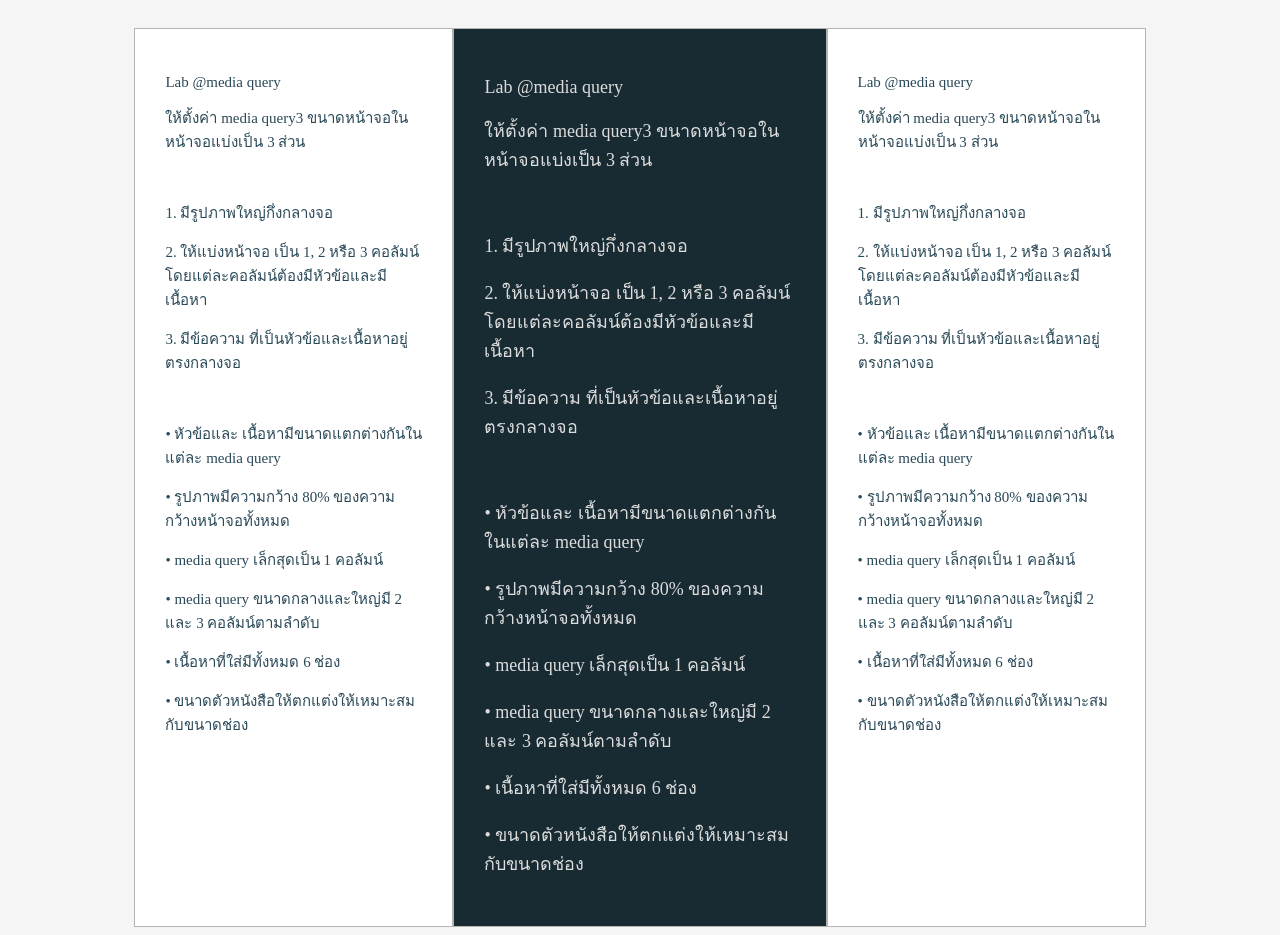
==== 02_CSS/Lab_media_query.html @ cb2f0b99 "update homework css" ====
<!DOCTYPE html>
<html lang="en">
<head>
    <meta charset="UTF-8">
    <meta name="viewport" content="width=device-width, initial-scale=1.0">
    <title>Lab @media query</title>
    <style>
        html {
            font-size: 15px;
        }
        body {            
            color: #2a4958;
            display: flex;
            background-color: whitesmoke;
            justify-content: center;
            align-content: center;            
        }
        .boxs {
            display: flex;
            flex-direction: column;
            width: 80%;            
        }
        .box-img {            
            display: flex;
            margin-top: 10px;           
        }        
        .boxcontent {  
            display: flex;
            padding: 30px;
            margin-top: 10px;          
            border: solid 1px rgb(180, 180, 180);            
            background: white;            
        }        
        .box1 {
            font-size: 1rem;
        }
        .b2 {
            color: #dcdcdc;
            background: #182b33;
        }
        .box2 {
            font-size: 1.2rem;            
        }
        .box-column {
            display: flex;
            flex-direction: row;
        }

        @media screen and (max-width: 600px) { 
            .boxs {
                width: 100%;
            }
            .box-column {
            display: flex;
            flex-direction: column;            
            }
        }
        
    </style>
</head>
<body>

    <div class="boxs">

        <div class="box-img">
            <img src="https://images.pexels.com/photos/40896/larch-conifer-cone-branch-tree-40896.jpeg?auto=compress&cs=tinysrgb&h=750&w=1260" alt="" width="100%">
        </div>
    
        <div class="box-column">
            <div class="boxcontent">
                <div class="box1">
                    <p>Lab @media query </p>
                    <p>ให้ตั้งค่า media query3 ขนาดหน้าจอในหน้าจอแบ่งเป็น 3 ส่วน </p> <br>
        
                    <p>1. มีรูปภาพใหญ่กึ่งกลางจอ </p>
                    <p>2. ให้แบ่งหน้าจอ เป็น 1, 2 หรือ 3 คอลัมน์ โดยแต่ละคอลัมน์ต้องมีหัวข้อและมีเนื้อหา </p>
                    <p>3. มีข้อความ ที่เป็นหัวข้อและเนื้อหาอยู่ตรงกลางจอ </p> <br>
        
                    <p>• หัวข้อและ เนื้อหามีขนาดแตกต่างกันในแต่ละ media query </p>
                    <p>• รูปภาพมีความกว้าง 80% ของความกว้างหน้าจอทั้งหมด </p>
                    <p>• media query เล็กสุดเป็น 1 คอลัมน์ </p>
                    <p>• media query ขนาดกลางและใหญ่มี 2 และ 3 คอลัมน์ตามลำดับ </p>
                    <p>• เนื้อหาที่ใส่มีทั้งหมด 6 ช่อง </p>
                    <p>• ขนาดตัวหนังสือให้ตกแต่งให้เหมาะสมกับขนาดช่อง </p>
                </div>
            </div>
        
            <div class="boxcontent b2">
                <div class="box2">
                    <p>Lab @media query </p>
                    <p>ให้ตั้งค่า media query3 ขนาดหน้าจอในหน้าจอแบ่งเป็น 3 ส่วน </p> <br>
        
                    <p>1. มีรูปภาพใหญ่กึ่งกลางจอ </p>
                    <p>2. ให้แบ่งหน้าจอ เป็น 1, 2 หรือ 3 คอลัมน์ โดยแต่ละคอลัมน์ต้องมีหัวข้อและมีเนื้อหา </p>
                    <p>3. มีข้อความ ที่เป็นหัวข้อและเนื้อหาอยู่ตรงกลางจอ </p> <br>
        
                    <p>• หัวข้อและ เนื้อหามีขนาดแตกต่างกันในแต่ละ media query </p>
                    <p>• รูปภาพมีความกว้าง 80% ของความกว้างหน้าจอทั้งหมด </p>
                    <p>• media query เล็กสุดเป็น 1 คอลัมน์ </p>
                    <p>• media query ขนาดกลางและใหญ่มี 2 และ 3 คอลัมน์ตามลำดับ </p>
                    <p>• เนื้อหาที่ใส่มีทั้งหมด 6 ช่อง </p>
                    <p>• ขนาดตัวหนังสือให้ตกแต่งให้เหมาะสมกับขนาดช่อง </p>
                </div>
            </div>
    
            <div class="boxcontent">
                <div class="box1">
                    <p>Lab @media query </p>
                    <p>ให้ตั้งค่า media query3 ขนาดหน้าจอในหน้าจอแบ่งเป็น 3 ส่วน </p> <br>
        
                    <p>1. มีรูปภาพใหญ่กึ่งกลางจอ </p>
                    <p>2. ให้แบ่งหน้าจอ เป็น 1, 2 หรือ 3 คอลัมน์ โดยแต่ละคอลัมน์ต้องมีหัวข้อและมีเนื้อหา </p>
                    <p>3. มีข้อความ ที่เป็นหัวข้อและเนื้อหาอยู่ตรงกลางจอ </p> <br>
        
                    <p>• หัวข้อและ เนื้อหามีขนาดแตกต่างกันในแต่ละ media query </p>
                    <p>• รูปภาพมีความกว้าง 80% ของความกว้างหน้าจอทั้งหมด </p>
                    <p>• media query เล็กสุดเป็น 1 คอลัมน์ </p>
                    <p>• media query ขนาดกลางและใหญ่มี 2 และ 3 คอลัมน์ตามลำดับ </p>
                    <p>• เนื้อหาที่ใส่มีทั้งหมด 6 ช่อง </p>
                    <p>• ขนาดตัวหนังสือให้ตกแต่งให้เหมาะสมกับขนาดช่อง </p>
                </div>
            </div>
        </div>

    </div>
    
    
</body>
</html>
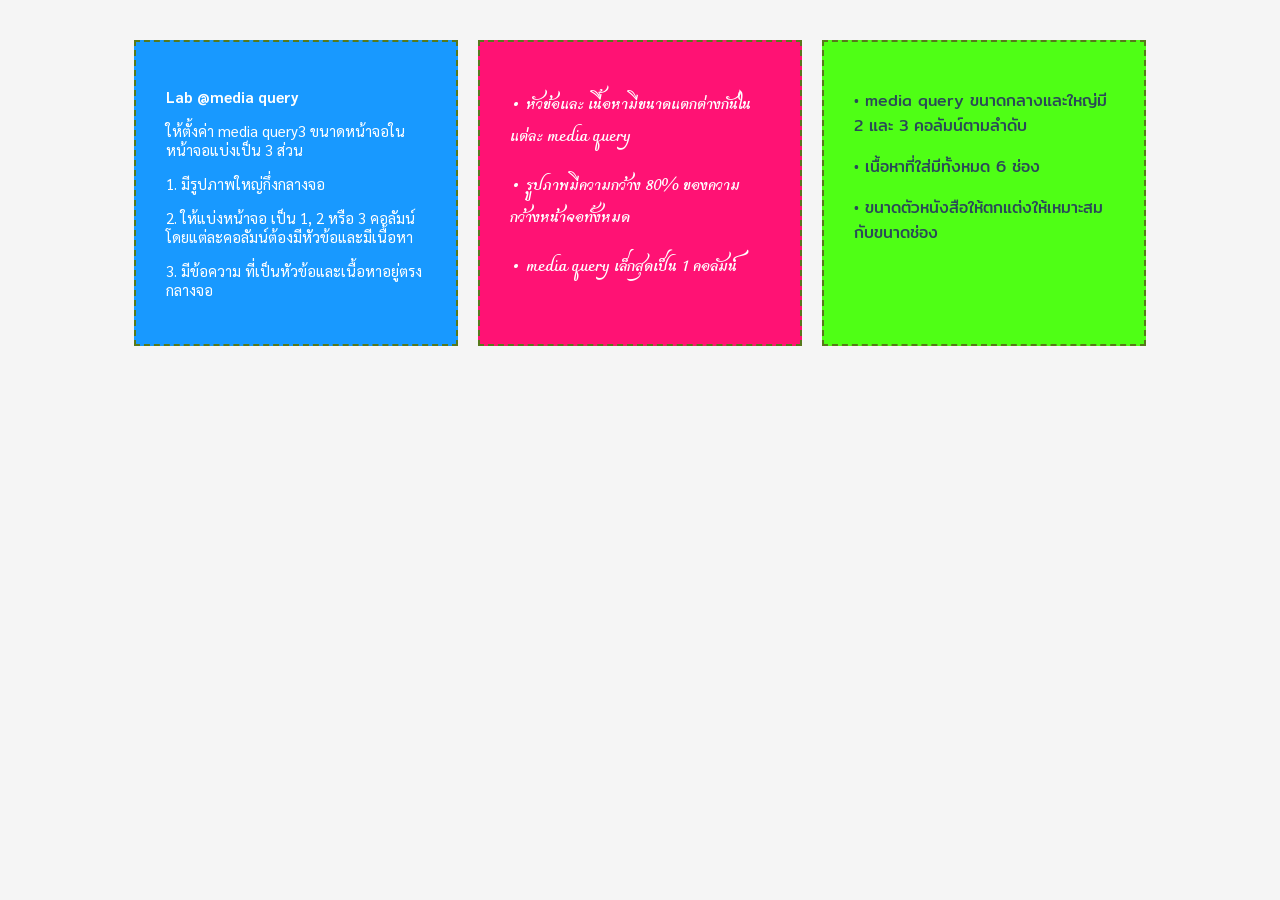
==== commit 4d4a4b0b: "update" ====
--- a/02_CSS/Lab_media_query.html
+++ b/02_CSS/Lab_media_query.html
@@ -3,8 +3,9 @@
 <head>
     <meta charset="UTF-8">
     <meta name="viewport" content="width=device-width, initial-scale=1.0">
+    <link href="https://fonts.googleapis.com/css2?family=Charmonman:wght@400;700&family=Mitr:wght@300;700&family=Sarabun:wght@300&display=swap" rel="stylesheet">
     <title>Lab @media query</title>
-    <style>
+    <style>              
         html {
             font-size: 15px;
         }
@@ -16,44 +17,53 @@
             align-content: center;            
         }
         .boxs {
-            display: flex;
-            flex-direction: column;
+            display: grid;
+            grid-row: auto;
             width: 80%;            
         }
-        .box-img {            
-            display: flex;
-            margin-top: 10px;           
+        .box-content {
+            width: 100%;
+            display: grid;
+            grid-template-columns: 32% 32% 32%;
+            justify-content: space-between;            
+        }
+        .box-style {
+            border: dashed 2px #57791b;
+            padding: 2rem;
+            margin: 1rem auto;
+        }
+        .box-con01 {
+            background: #1899ff;
+            color: white;
+            font-family: 'Sarabun', sans-serif;
+        }
+        .box-con02 {
+            background: #ff1274;
+            color: white;
+            font-family: 'Charmonman', cursive;
+            font-size: 17px;
+            font-weight: bold;
+        }
+        .box-con03 {
+            background: #4fff15;
+            font-family: 'Mitr', sans-serif;
+            font-size: 16px;
         }        
-        .boxcontent {  
-            display: flex;
-            padding: 30px;
-            margin-top: 10px;          
-            border: solid 1px rgb(180, 180, 180);            
-            background: white;            
-        }        
-        .box1 {
-            font-size: 1rem;
-        }
-        .b2 {
-            color: #dcdcdc;
-            background: #182b33;
-        }
-        .box2 {
-            font-size: 1.2rem;            
-        }
-        .box-column {
-            display: flex;
-            flex-direction: row;
+
+        @media all and (max-width: 1000px) {
+            .box-content {
+                grid-template-columns: 48% 48%;
+            }
         }
 
-        @media screen and (max-width: 600px) { 
+        @media all and (max-width: 720px) { 
             .boxs {
                 width: 100%;
             }
-            .box-column {
-            display: flex;
-            flex-direction: column;            
+            .box-content {
+                grid-template-columns: 100%;
             }
+            
         }
         
     </style>
@@ -65,65 +75,37 @@
         <div class="box-img">
             <img src="https://images.pexels.com/photos/40896/larch-conifer-cone-branch-tree-40896.jpeg?auto=compress&cs=tinysrgb&h=750&w=1260" alt="" width="100%">
         </div>
-    
-        <div class="box-column">
-            <div class="boxcontent">
-                <div class="box1">
-                    <p>Lab @media query </p>
-                    <p>ให้ตั้งค่า media query3 ขนาดหน้าจอในหน้าจอแบ่งเป็น 3 ส่วน </p> <br>
         
+        <div class="box-content">
+            <div class="box-style box-con01">
+                <div>
+                    <p><strong>Lab @media query</strong> </p>
+                    <p>ให้ตั้งค่า media query3 ขนาดหน้าจอในหน้าจอแบ่งเป็น 3 ส่วน </p>
                     <p>1. มีรูปภาพใหญ่กึ่งกลางจอ </p>
                     <p>2. ให้แบ่งหน้าจอ เป็น 1, 2 หรือ 3 คอลัมน์ โดยแต่ละคอลัมน์ต้องมีหัวข้อและมีเนื้อหา </p>
-                    <p>3. มีข้อความ ที่เป็นหัวข้อและเนื้อหาอยู่ตรงกลางจอ </p> <br>
-        
+                    <p>3. มีข้อความ ที่เป็นหัวข้อและเนื้อหาอยู่ตรงกลางจอ </p> 
+                </div>
+            </div>
+            <div class="box-style box-con02">
+                <div>
                     <p>• หัวข้อและ เนื้อหามีขนาดแตกต่างกันในแต่ละ media query </p>
                     <p>• รูปภาพมีความกว้าง 80% ของความกว้างหน้าจอทั้งหมด </p>
                     <p>• media query เล็กสุดเป็น 1 คอลัมน์ </p>
+                </div>
+            </div>
+            <div class="box-style box-con03">
+                <div>
                     <p>• media query ขนาดกลางและใหญ่มี 2 และ 3 คอลัมน์ตามลำดับ </p>
                     <p>• เนื้อหาที่ใส่มีทั้งหมด 6 ช่อง </p>
                     <p>• ขนาดตัวหนังสือให้ตกแต่งให้เหมาะสมกับขนาดช่อง </p>
-                </div>
-            </div>
-        
-            <div class="boxcontent b2">
-                <div class="box2">
-                    <p>Lab @media query </p>
-                    <p>ให้ตั้งค่า media query3 ขนาดหน้าจอในหน้าจอแบ่งเป็น 3 ส่วน </p> <br>
-        
-                    <p>1. มีรูปภาพใหญ่กึ่งกลางจอ </p>
-                    <p>2. ให้แบ่งหน้าจอ เป็น 1, 2 หรือ 3 คอลัมน์ โดยแต่ละคอลัมน์ต้องมีหัวข้อและมีเนื้อหา </p>
-                    <p>3. มีข้อความ ที่เป็นหัวข้อและเนื้อหาอยู่ตรงกลางจอ </p> <br>
-        
-                    <p>• หัวข้อและ เนื้อหามีขนาดแตกต่างกันในแต่ละ media query </p>
-                    <p>• รูปภาพมีความกว้าง 80% ของความกว้างหน้าจอทั้งหมด </p>
-                    <p>• media query เล็กสุดเป็น 1 คอลัมน์ </p>
-                    <p>• media query ขนาดกลางและใหญ่มี 2 และ 3 คอลัมน์ตามลำดับ </p>
-                    <p>• เนื้อหาที่ใส่มีทั้งหมด 6 ช่อง </p>
-                    <p>• ขนาดตัวหนังสือให้ตกแต่งให้เหมาะสมกับขนาดช่อง </p>
-                </div>
-            </div>
-    
-            <div class="boxcontent">
-                <div class="box1">
-                    <p>Lab @media query </p>
-                    <p>ให้ตั้งค่า media query3 ขนาดหน้าจอในหน้าจอแบ่งเป็น 3 ส่วน </p> <br>
-        
-                    <p>1. มีรูปภาพใหญ่กึ่งกลางจอ </p>
-                    <p>2. ให้แบ่งหน้าจอ เป็น 1, 2 หรือ 3 คอลัมน์ โดยแต่ละคอลัมน์ต้องมีหัวข้อและมีเนื้อหา </p>
-                    <p>3. มีข้อความ ที่เป็นหัวข้อและเนื้อหาอยู่ตรงกลางจอ </p> <br>
-        
-                    <p>• หัวข้อและ เนื้อหามีขนาดแตกต่างกันในแต่ละ media query </p>
-                    <p>• รูปภาพมีความกว้าง 80% ของความกว้างหน้าจอทั้งหมด </p>
-                    <p>• media query เล็กสุดเป็น 1 คอลัมน์ </p>
-                    <p>• media query ขนาดกลางและใหญ่มี 2 และ 3 คอลัมน์ตามลำดับ </p>
-                    <p>• เนื้อหาที่ใส่มีทั้งหมด 6 ช่อง </p>
-                    <p>• ขนาดตัวหนังสือให้ตกแต่งให้เหมาะสมกับขนาดช่อง </p>
-                </div>
+                </div>                    
             </div>
         </div>
 
     </div>
     
     
+    
+    
 </body>
 </html>
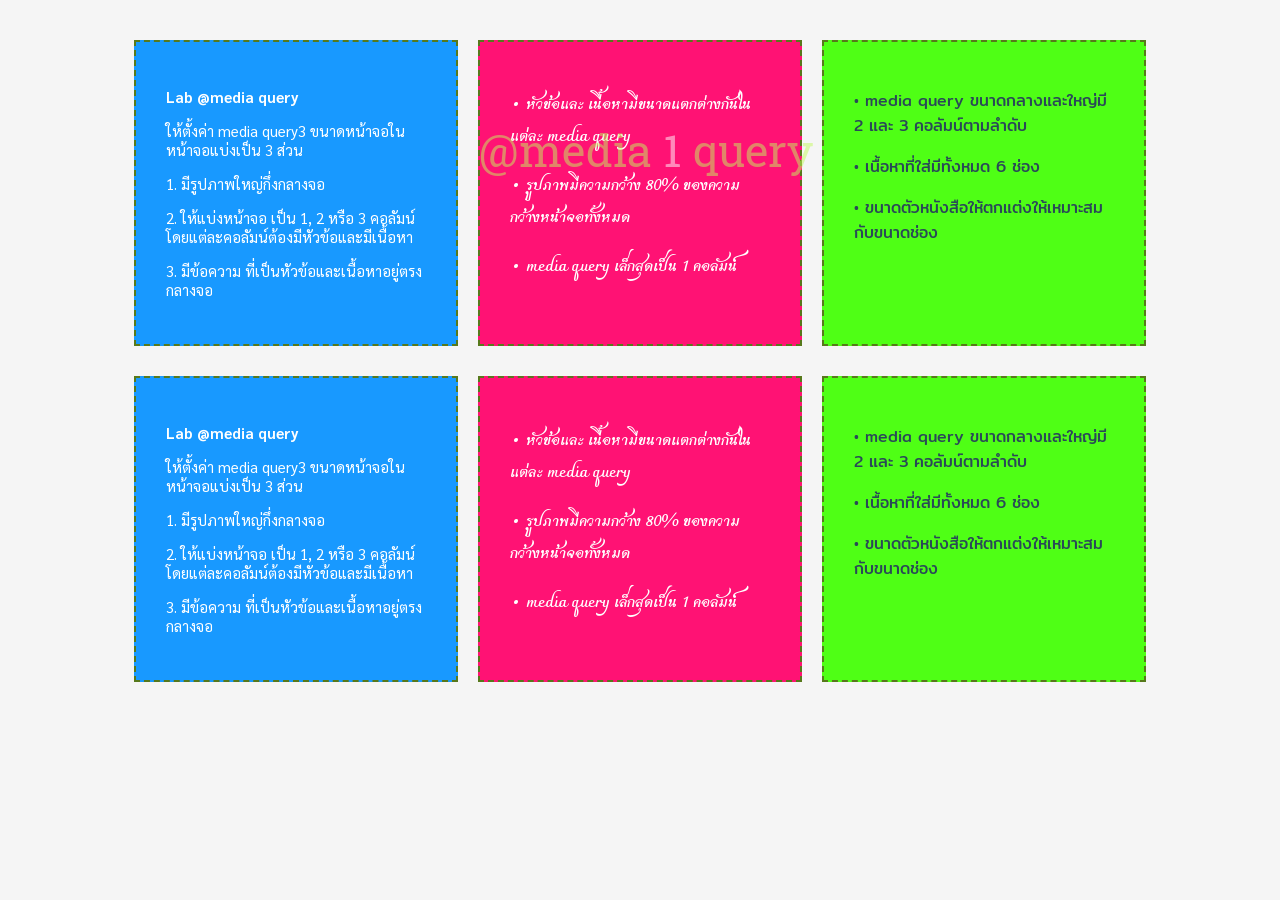
==== commit 52e58c7e: "update" ====
--- a/02_CSS/Lab_media_query.html
+++ b/02_CSS/Lab_media_query.html
@@ -4,6 +4,7 @@
     <meta charset="UTF-8">
     <meta name="viewport" content="width=device-width, initial-scale=1.0">
     <link href="https://fonts.googleapis.com/css2?family=Charmonman:wght@400;700&family=Mitr:wght@300;700&family=Sarabun:wght@300&display=swap" rel="stylesheet">
+    <link href="https://fonts.googleapis.com/css2?family=Roboto+Slab:wght@900&display=swap" rel="stylesheet">
     <title>Lab @media query</title>
     <style>              
         html {
@@ -20,6 +21,10 @@
             display: grid;
             grid-row: auto;
             width: 80%;            
+        }
+        .box-img {
+            width: 100%;
+            height: 100%;
         }
         .box-content {
             width: 100%;
@@ -48,20 +53,71 @@
             background: #4fff15;
             font-family: 'Mitr', sans-serif;
             font-size: 16px;
-        }        
+        }
+        .txt-media {
+            font-family: 'Roboto Slab', serif;
+            position: absolute;
+            display: block;
+            text-align: center;            
+            width: 80%;            
+            top: 8rem;
+            font-size: 3rem;
+            color: #c3f95e;
+            opacity: 0.5;
+        }
+        .txt-media-size::after {
+            content: ' 1 ';
+            color: white;                                    
+        }
+        .txt-media-size:hover::after {
+            color: black;                                   
+        }    
 
         @media all and (max-width: 1000px) {
+            .txt-media {                
+                top: 5rem;
+                font-size: 2rem;
+            }
+            .txt-media-size::after {
+                content: ' 2 ';                
+                color: #fff7fa;                        
+            }
             .box-content {
                 grid-template-columns: 48% 48%;
+            }
+            .box-con01,
+            .box-con03 {
+                font-family: 'Charmonman', cursive;
+                font-size: 17px;
+                font-weight: bold;
             }
         }
 
         @media all and (max-width: 720px) { 
+            .txt-media {
+                width: 100%;
+                top: 3.5rem;
+                font-size: 1.5rem;
+            }
+            .txt-media-size::after {
+                content: ' 3 ';                
+                color: #3a5a00;                          
+            }
+            .txt-media-size:hover::after {
+                color: white;                                   
+            }  
             .boxs {
                 width: 100%;
             }
             .box-content {
                 grid-template-columns: 100%;
+            }
+            .box-con01,
+            .box-con02,
+            .box-con03 {
+                font-family: 'Sarabun', sans-serif;
+                font-size: 16px;
+                font-weight: normal;
             }
             
         }
@@ -73,6 +129,7 @@
     <div class="boxs">
 
         <div class="box-img">
+            <span class="txt-media">@media <span class="txt-media-size"></span> query</span>
             <img src="https://images.pexels.com/photos/40896/larch-conifer-cone-branch-tree-40896.jpeg?auto=compress&cs=tinysrgb&h=750&w=1260" alt="" width="100%">
         </div>
         
@@ -100,6 +157,31 @@
                     <p>• ขนาดตัวหนังสือให้ตกแต่งให้เหมาะสมกับขนาดช่อง </p>
                 </div>                    
             </div>
+
+            <div class="box-style box-con01">
+                <div>
+                    <p><strong>Lab @media query</strong> </p>
+                    <p>ให้ตั้งค่า media query3 ขนาดหน้าจอในหน้าจอแบ่งเป็น 3 ส่วน </p>
+                    <p>1. มีรูปภาพใหญ่กึ่งกลางจอ </p>
+                    <p>2. ให้แบ่งหน้าจอ เป็น 1, 2 หรือ 3 คอลัมน์ โดยแต่ละคอลัมน์ต้องมีหัวข้อและมีเนื้อหา </p>
+                    <p>3. มีข้อความ ที่เป็นหัวข้อและเนื้อหาอยู่ตรงกลางจอ </p> 
+                </div>
+            </div>
+            <div class="box-style box-con02">
+                <div>
+                    <p>• หัวข้อและ เนื้อหามีขนาดแตกต่างกันในแต่ละ media query </p>
+                    <p>• รูปภาพมีความกว้าง 80% ของความกว้างหน้าจอทั้งหมด </p>
+                    <p>• media query เล็กสุดเป็น 1 คอลัมน์ </p>
+                </div>
+            </div>
+            <div class="box-style box-con03">
+                <div>
+                    <p>• media query ขนาดกลางและใหญ่มี 2 และ 3 คอลัมน์ตามลำดับ </p>
+                    <p>• เนื้อหาที่ใส่มีทั้งหมด 6 ช่อง </p>
+                    <p>• ขนาดตัวหนังสือให้ตกแต่งให้เหมาะสมกับขนาดช่อง </p>
+                </div>                    
+            </div>
+
         </div>
 
     </div>
